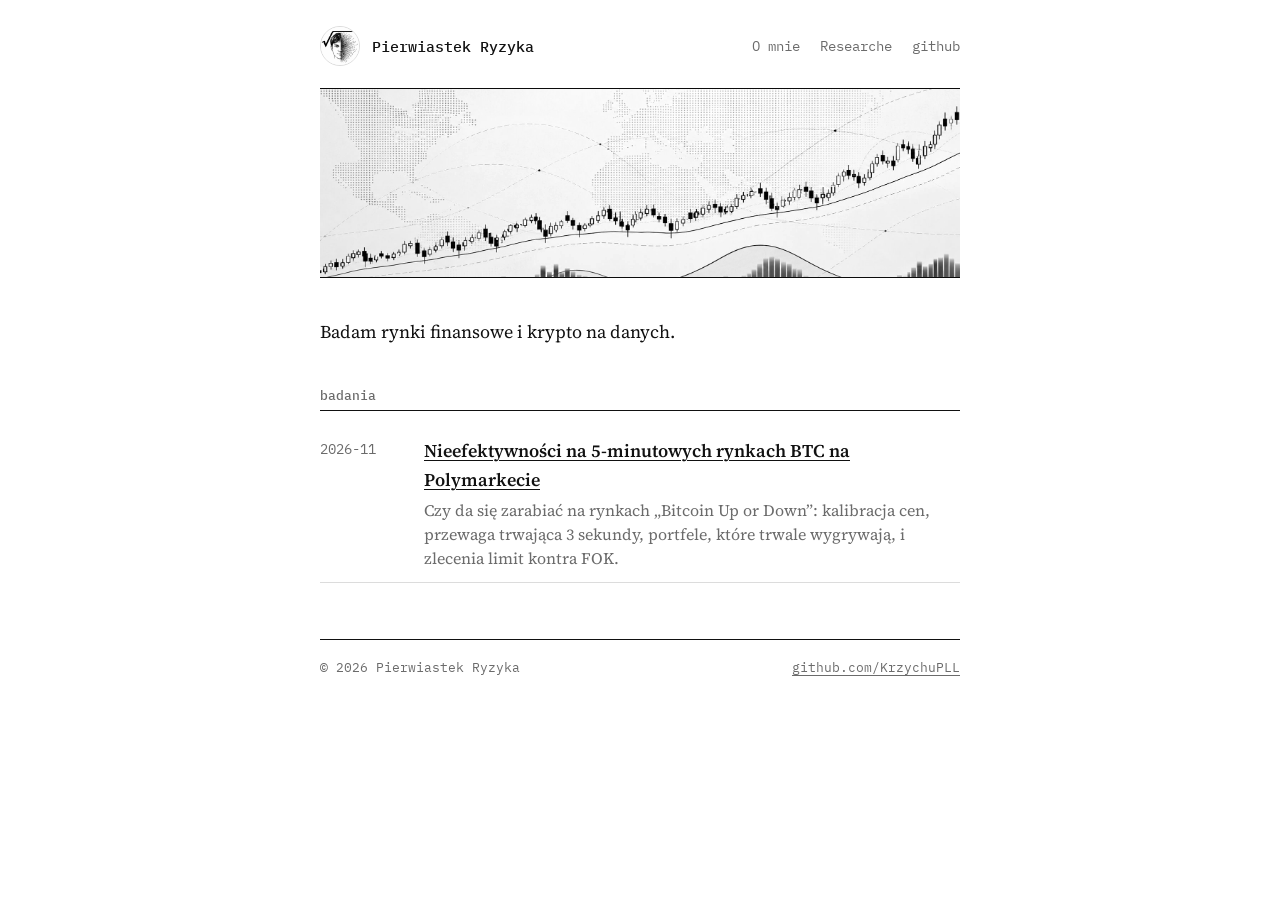
==== index.html @ 3b36719c "Artykuł: bezosobowo, nowa struktura, tylko reguła TWAP-60s Co-Authored-By: Claude Opus 5.5 <noreply@" ====
<!DOCTYPE html>
<html lang="pl">
<head>
<meta charset="utf-8">
<meta name="viewport" content="width=device-width, initial-scale=1">
<title>Pierwiastek Ryzyka</title>
<meta name="description" content="Badania rynków finansowych i krypto na danych.">
<link rel="icon" href="assets/favicon.png">
<link rel="apple-touch-icon" href="assets/apple-touch-icon.png">
<link rel="preconnect" href="https://fonts.googleapis.com"><link rel="preconnect" href="https://fonts.gstatic.com" crossorigin>
<link href="https://fonts.googleapis.com/css2?family=IBM+Plex+Mono:wght@400;500&family=Source+Serif+4:ital,opsz,wght@0,8..60,400;0,8..60,600;1,8..60,400&display=swap" rel="stylesheet">
<link rel="stylesheet" href="assets/style.css">
</head>
<body>
<div class="wrap">
  <header class="top">
    <a class="me" href="./"><img src="assets/logo.png" alt=""><span>Pierwiastek Ryzyka</span></a>
    <nav><a href="o-mnie/">O mnie</a><a href="#badania">Researche</a><a href="https://github.com/KrzychuPLL">github</a></nav>
  </header>
  <img class="banner" src="assets/banner.jpg" alt="">
</div>

<main class="wrap">
  <p>Badam rynki finansowe i krypto na danych.</p>

  <!-- Sekcja „O mnie”: do uzupełnienia. Wstaw tutaj <h2>O mnie</h2><p>…</p> -->

  <div class="label" id="badania">badania</div>
  <ul class="list">
    <li>
      <time datetime="2026-11">2026-11</time>
      <div>
        <a href="projekty/polymarket-5m/">Nieefektywności na 5-minutowych rynkach BTC na Polymarkecie</a>
        <p>Czy da się zarabiać na rynkach „Bitcoin Up or Down”: kalibracja cen, przewaga trwająca 3 sekundy, portfele, które trwale wygrywają, i zlecenia limit kontra FOK.</p>
      </div>
    </li>
  </ul>
</main>

<div class="wrap">
  <footer><span>© 2026 Pierwiastek Ryzyka</span><a href="https://github.com/KrzychuPLL">github.com/KrzychuPLL</a></footer>
</div>
</body>
</html>
---- assets/style.css ----
:root {
  --ink: #111;
  --muted: #6b6b6b;
  --line: #dcdcdc;
  --serif: "Source Serif 4", Georgia, "Times New Roman", serif;
  --mono: "IBM Plex Mono", ui-monospace, SFMono-Regular, Consolas, monospace;
}
* { box-sizing: border-box; }
html { -webkit-text-size-adjust: 100%; }
body { margin: 0; background: #fff; color: var(--ink); font: 18px/1.6 var(--serif); }
a { color: var(--ink); text-decoration: underline; text-decoration-thickness: 1px; text-underline-offset: 3px; }
a:hover { text-decoration-thickness: 2px; }
.wrap { max-width: 680px; margin: 0 auto; padding: 0 20px; }

/* nagłówek */
.top { display: flex; align-items: center; justify-content: space-between; padding: 26px 0 22px; font: 14px var(--mono); }
.top .me { display: flex; align-items: center; gap: 12px; text-decoration: none; }
.top .me img { width: 40px; height: 40px; border-radius: 50%; border: 1px solid var(--line); }
.top .me span { font-weight: 500; font-size: 15px; }
.top nav { display: flex; gap: 20px; }
.top nav a { text-decoration: none; color: var(--muted); white-space: nowrap; }
.top .me span { white-space: nowrap; }
.top nav a:hover, .top nav a.on { color: var(--ink); }

.banner { display: block; width: 100%; height: 190px; object-fit: cover; object-position: 50% 62%; border-top: 1px solid var(--ink); border-bottom: 1px solid var(--ink); margin: 0 0 40px; filter: grayscale(1) contrast(1.05); }

h1 { font-size: 34px; line-height: 1.2; font-weight: 600; letter-spacing: -.01em; margin: 0 0 10px; }
h2 { font-size: 22px; line-height: 1.3; font-weight: 600; margin: 44px 0 12px; }
h3 { font-size: 18px; font-weight: 600; margin: 26px 0 6px; }
p { margin: 0 0 16px; }
.meta { font: 13.5px/1.6 var(--mono); color: var(--muted); margin: 0 0 22px; }
.label { font: 500 13px var(--mono); text-transform: lowercase; color: var(--muted); margin: 40px 0 14px; border-bottom: 1px solid var(--ink); padding-bottom: 6px; }

/* lista badań */
.list { list-style: none; margin: 0; padding: 0; }
.list li { display: grid; grid-template-columns: 90px 1fr; gap: 14px; padding: 12px 0; border-bottom: 1px solid var(--line); }
.list time { font: 13.5px/1.9 var(--mono); color: var(--muted); }
.list a { font-weight: 600; }
.list p { margin: 4px 0 0; color: var(--muted); font-size: 16px; line-height: 1.5; }

/* artykuł */
.article h1 { font-size: 32px; }
.links { font: 14px var(--mono); margin: 0 0 30px; }
.links a { margin-right: 18px; }
ol.toc { font-size: 16px; padding-left: 22px; margin: 0 0 10px; }
ol.toc li { margin: 2px 0; }
blockquote { margin: 22px 0; padding: 2px 0 2px 18px; border-left: 2px solid var(--ink); }
blockquote p:last-child { margin-bottom: 0; }
.formula { font: 15px/1.7 var(--mono); border-top: 1px solid var(--line); border-bottom: 1px solid var(--line); padding: 12px 0; overflow-x: auto; margin: 0 0 16px; white-space: pre; }
figure { margin: 28px 0; }
figure img { width: 100%; display: block; }
figcaption { font-size: 15px; color: var(--muted); margin-top: 8px; }
table { width: 100%; border-collapse: collapse; margin: 14px 0 22px; font: 14.5px var(--mono); }
th, td { text-align: left; padding: 8px 6px; border-bottom: 1px solid var(--line); }
thead th { border-bottom: 1px solid var(--ink); font-weight: 500; }
td.n, th.n { text-align: right; font-variant-numeric: tabular-nums; }
sub { line-height: 0; }

footer { border-top: 1px solid var(--ink); margin-top: 56px; padding: 18px 0 48px; font: 13px/1.6 var(--mono); color: var(--muted); display: flex; justify-content: space-between; gap: 20px; flex-wrap: wrap; }
footer a { color: var(--muted); }

@media (max-width: 600px) {
  body { font-size: 17px; }
  h1, .article h1 { font-size: 27px; }
  .banner { height: 130px; margin-bottom: 30px; }
  .list li { grid-template-columns: 1fr; gap: 2px; }
  .top { flex-wrap: wrap; row-gap: 12px; padding: 20px 0 18px; }
  .top nav { width: 100%; gap: 22px; padding-left: 52px; }
  table { font-size: 13px; }
}
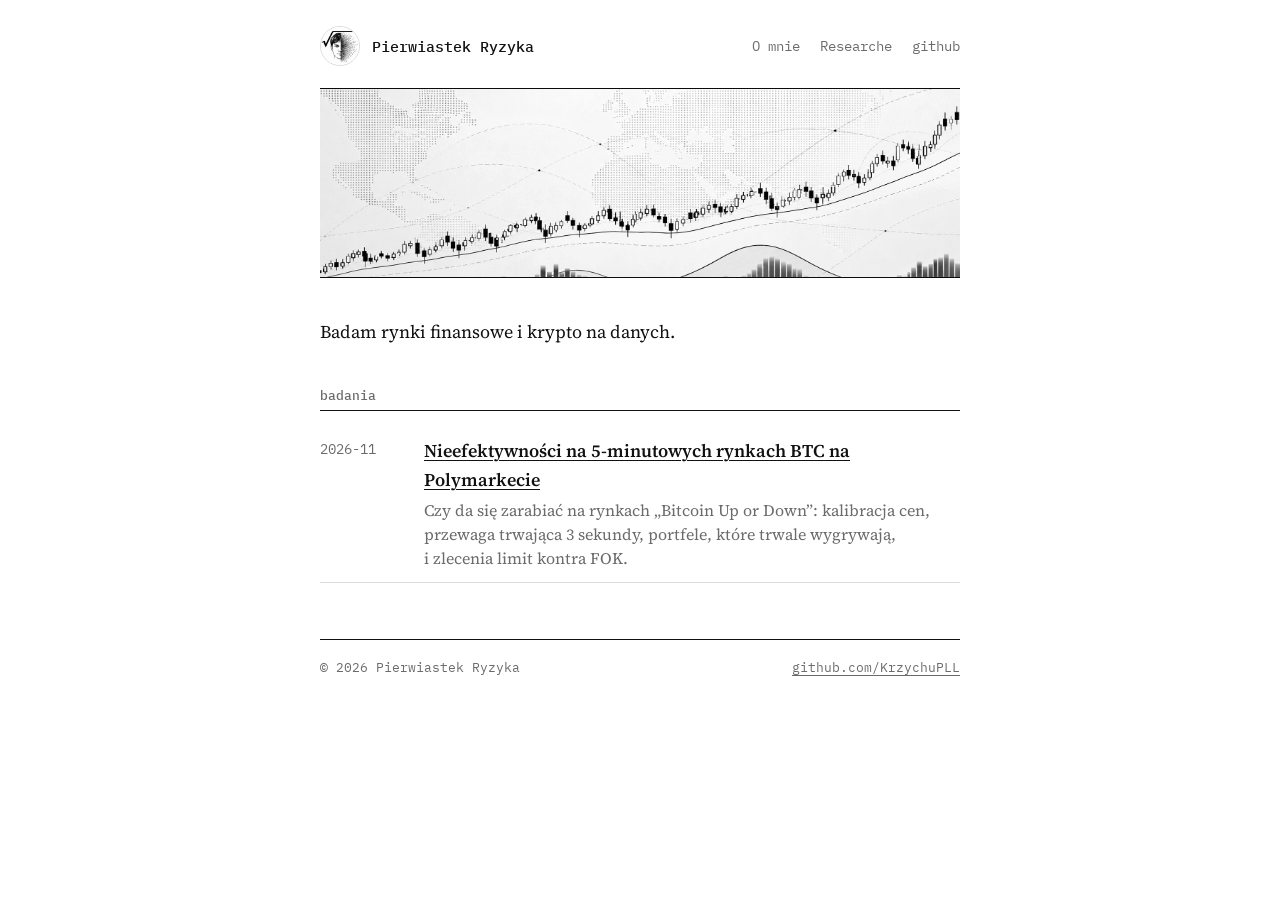
==== commit 023ccb53: "Justowanie tekstu i ochrona przed sierotami Co-Authored-By: Claude Opus 5.5 <noreply@anthropic.com> " ====
--- a/index.html
+++ b/index.html
@@ -40,5 +40,6 @@
 <div class="wrap">
   <footer><span>© 2026 Pierwiastek Ryzyka</span><a href="https://github.com/KrzychuPLL">github.com/KrzychuPLL</a></footer>
 </div>
+<script src="assets/typo.js"></script>
 </body>
 </html>
--- a/assets/style.css
+++ b/assets/style.css
@@ -39,6 +39,8 @@
 .list p { margin: 4px 0 0; color: var(--muted); font-size: 16px; line-height: 1.5; }
 
 /* artykuł */
+.article p, .article li, .article blockquote p { text-align: justify; hyphens: auto; -webkit-hyphens: auto; }
+.article p.meta, .article p.links { text-align: left; }
 .article h1 { font-size: 32px; }
 .links { font: 14px var(--mono); margin: 0 0 30px; }
 .links a { margin-right: 18px; }
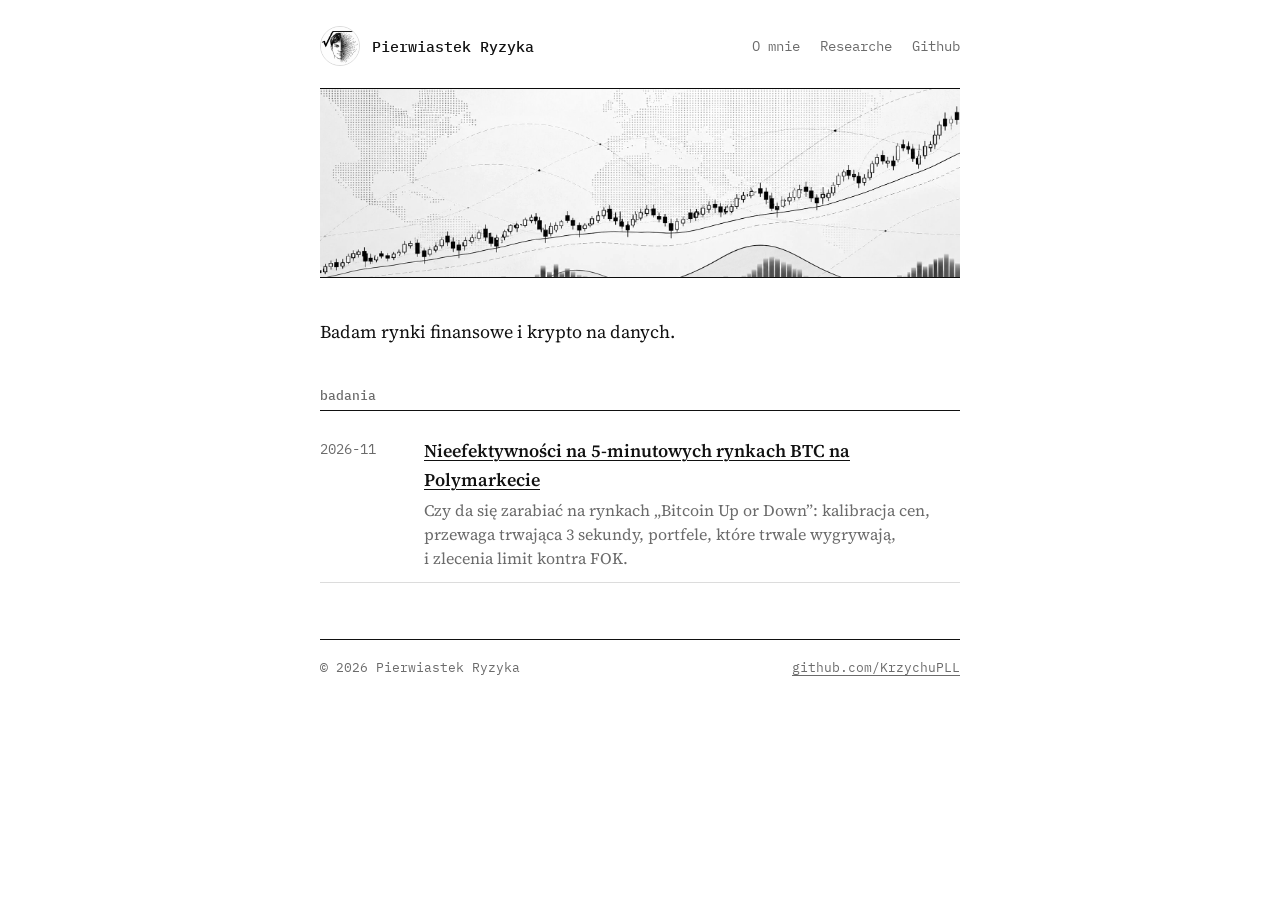
==== commit 3d67bdb0: "Correct 'github' to 'Github' in navigation" ====
--- a/index.html
+++ b/index.html
@@ -15,7 +15,7 @@
 <div class="wrap">
   <header class="top">
     <a class="me" href="./"><img src="assets/logo.png" alt=""><span>Pierwiastek Ryzyka</span></a>
-    <nav><a href="o-mnie/">O mnie</a><a href="#badania">Researche</a><a href="https://github.com/KrzychuPLL">github</a></nav>
+    <nav><a href="o-mnie/">O mnie</a><a href="#badania">Researche</a><a href="https://github.com/KrzychuPLL">Github</a></nav>
   </header>
   <img class="banner" src="assets/banner.jpg" alt="">
 </div>
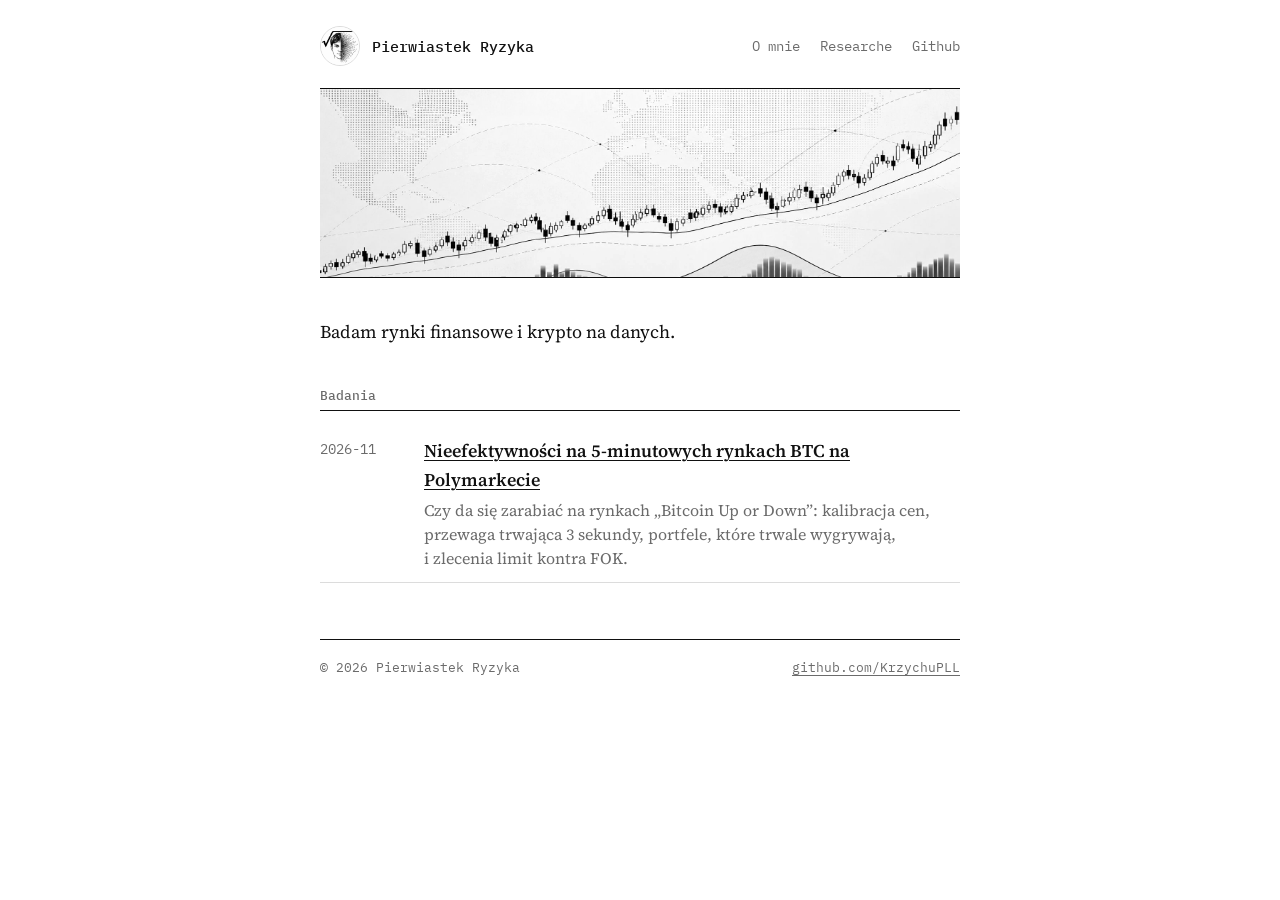
==== commit b86f09dd: "Capitalized section labels, fix TikTok link" ====
--- a/index.html
+++ b/index.html
@@ -25,7 +25,7 @@
 
   <!-- Sekcja „O mnie”: do uzupełnienia. Wstaw tutaj <h2>O mnie</h2><p>…</p> -->
 
-  <div class="label" id="badania">badania</div>
+  <div class="label" id="badania">Badania</div>
   <ul class="list">
     <li>
       <time datetime="2026-11">2026-11</time>
--- a/assets/style.css
+++ b/assets/style.css
@@ -29,7 +29,7 @@
 h3 { font-size: 18px; font-weight: 600; margin: 26px 0 6px; }
 p { margin: 0 0 16px; }
 .meta { font: 13.5px/1.6 var(--mono); color: var(--muted); margin: 0 0 22px; }
-.label { font: 500 13px var(--mono); text-transform: lowercase; color: var(--muted); margin: 40px 0 14px; border-bottom: 1px solid var(--ink); padding-bottom: 6px; }
+.label { font: 500 13px var(--mono); color: var(--muted); margin: 40px 0 14px; border-bottom: 1px solid var(--ink); padding-bottom: 6px; }
 
 /* lista badań */
 .list { list-style: none; margin: 0; padding: 0; }
@@ -37,6 +37,11 @@
 .list time { font: 13.5px/1.9 var(--mono); color: var(--muted); }
 .list a { font-weight: 600; }
 .list p { margin: 4px 0 0; color: var(--muted); font-size: 16px; line-height: 1.5; }
+
+/* kanały */
+.channels { list-style: none; margin: 4px 0 0; padding: 0; font: 15px/1.6 var(--mono); }
+.channels li { display: grid; grid-template-columns: 90px 1fr; padding: 6px 0; border-bottom: 1px solid var(--line); }
+.channels li span { color: var(--muted); }
 
 /* artykuł */
 .article p, .article li, .article blockquote p { text-align: justify; hyphens: auto; -webkit-hyphens: auto; }
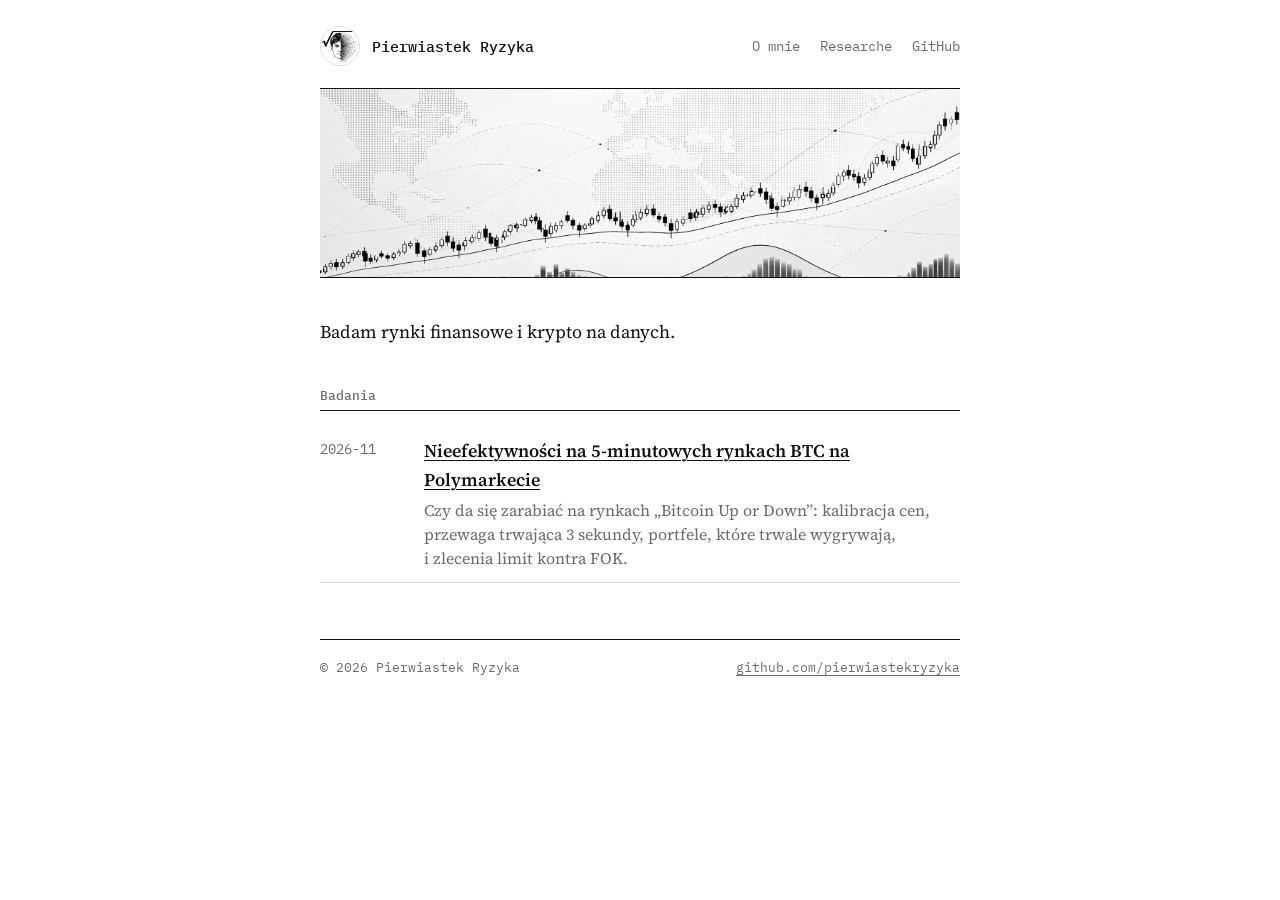
==== commit a68415c9: "GitHub link and account name" ====
--- a/index.html
+++ b/index.html
@@ -4,7 +4,7 @@
 <meta charset="utf-8">
 <meta name="viewport" content="width=device-width, initial-scale=1">
 <title>Pierwiastek Ryzyka</title>
-<meta name="description" content="Badania rynków finansowych i krypto na danych.">
+<meta name="description" content="Analiza ilościowa i statystyka rynków kapitałowych & crypto .">
 <link rel="icon" href="assets/favicon.png">
 <link rel="apple-touch-icon" href="assets/apple-touch-icon.png">
 <link rel="preconnect" href="https://fonts.googleapis.com"><link rel="preconnect" href="https://fonts.gstatic.com" crossorigin>
@@ -15,7 +15,7 @@
 <div class="wrap">
   <header class="top">
     <a class="me" href="./"><img src="assets/logo.png" alt=""><span>Pierwiastek Ryzyka</span></a>
-    <nav><a href="o-mnie/">O mnie</a><a href="#badania">Researche</a><a href="https://github.com/KrzychuPLL">Github</a></nav>
+    <nav><a href="o-mnie/">O mnie</a><a href="#badania">Researche</a><a href="https://github.com/pierwiastekryzyka">GitHub</a></nav>
   </header>
   <img class="banner" src="assets/banner.jpg" alt="">
 </div>
@@ -38,7 +38,7 @@
 </main>
 
 <div class="wrap">
-  <footer><span>© 2026 Pierwiastek Ryzyka</span><a href="https://github.com/KrzychuPLL">github.com/KrzychuPLL</a></footer>
+  <footer><span>© 2026 Pierwiastek Ryzyka</span><a href="https://github.com/pierwiastekryzyka">github.com/pierwiastekryzyka</a></footer>
 </div>
 <script src="assets/typo.js"></script>
 </body>
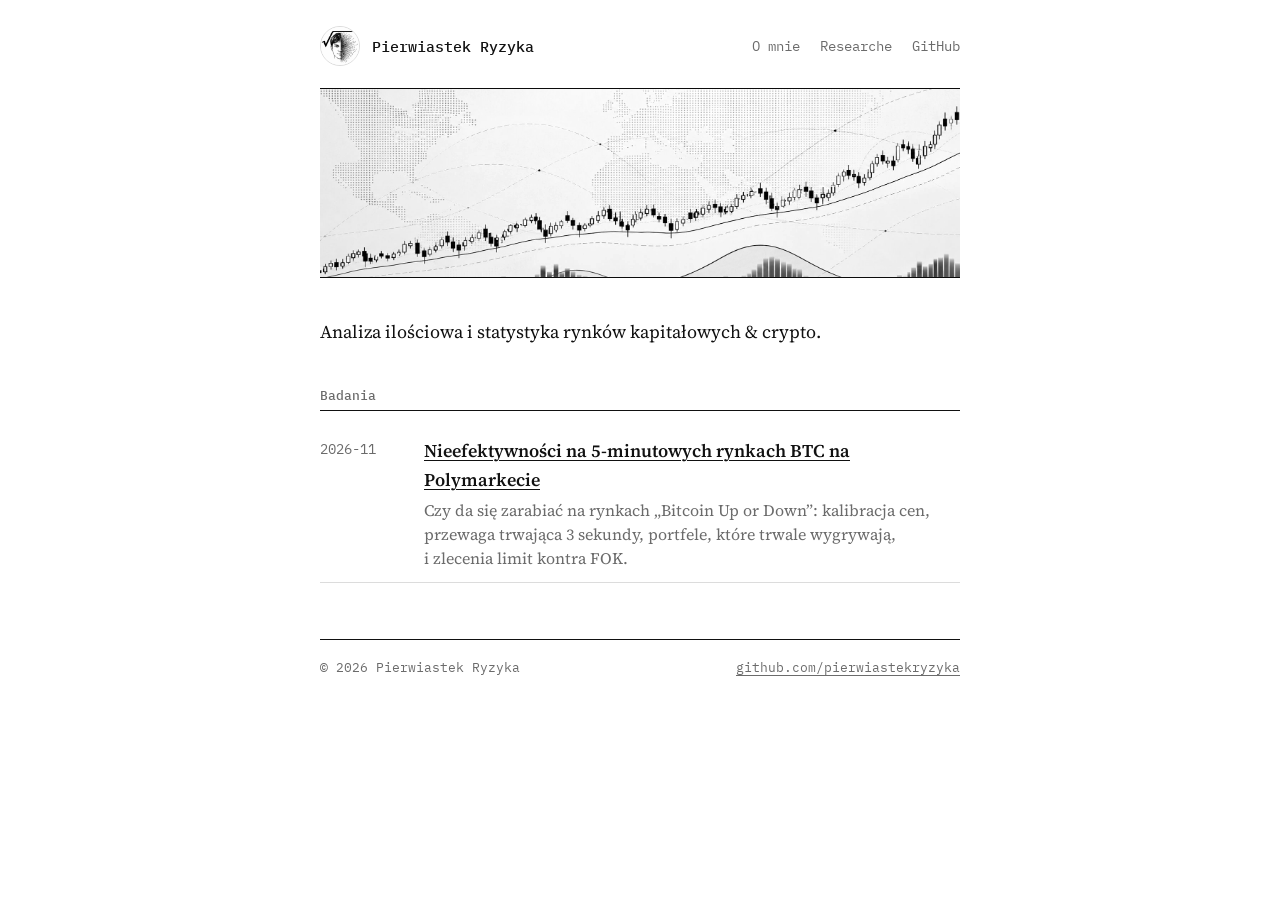
==== commit 5e85f689: "Update paragraph text in index.html" ====
--- a/index.html
+++ b/index.html
@@ -21,7 +21,7 @@
 </div>
 
 <main class="wrap">
-  <p>Badam rynki finansowe i krypto na danych.</p>
+  <p>Analiza ilościowa i statystyka rynków kapitałowych & crypto.</p>
 
   <!-- Sekcja „O mnie”: do uzupełnienia. Wstaw tutaj <h2>O mnie</h2><p>…</p> -->
 
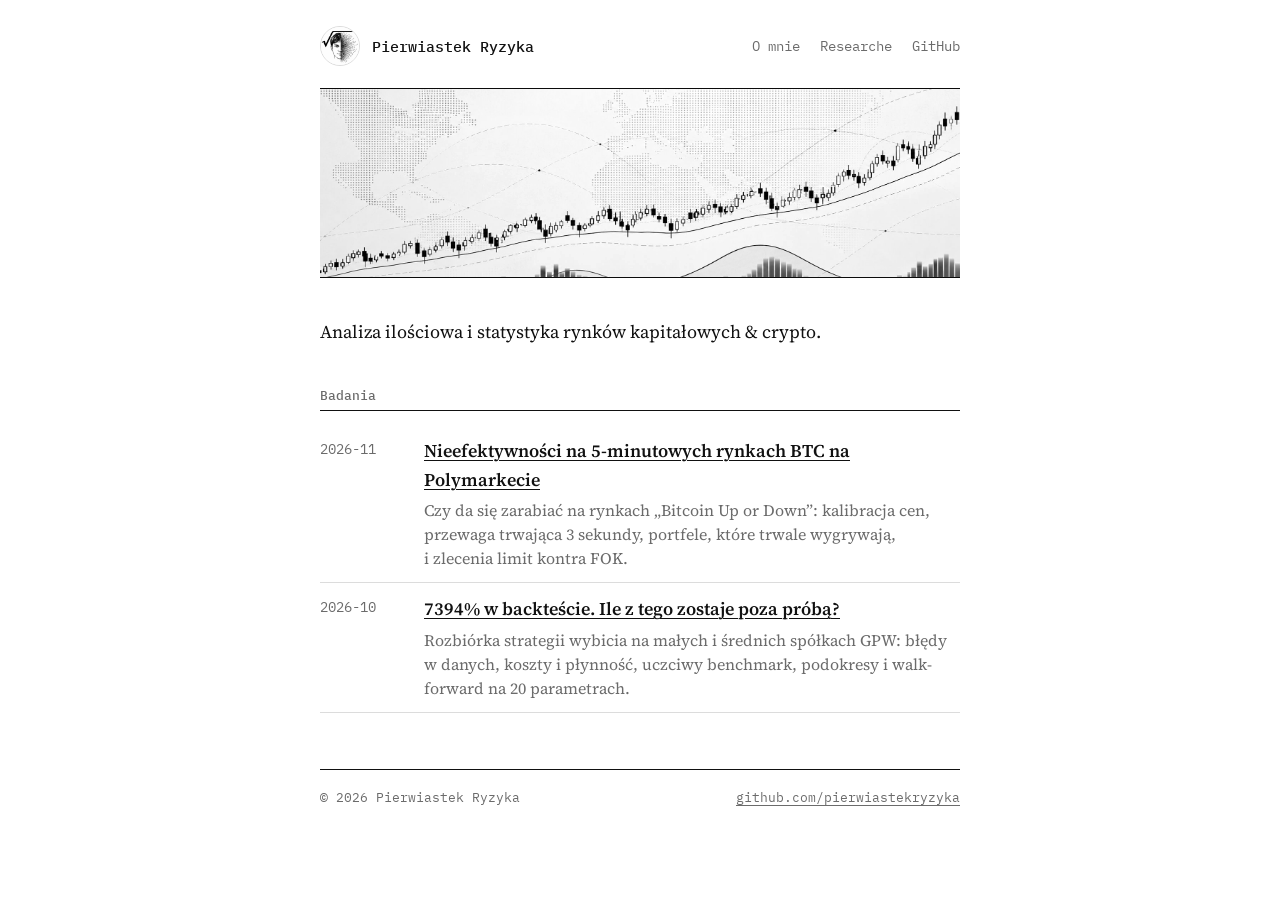
==== commit eb74dd86: "Research: strategia wybicia na GPW i walk-forward" ====
--- a/index.html
+++ b/index.html
@@ -34,6 +34,13 @@
         <p>Czy da się zarabiać na rynkach „Bitcoin Up or Down”: kalibracja cen, przewaga trwająca 3 sekundy, portfele, które trwale wygrywają, i zlecenia limit kontra FOK.</p>
       </div>
     </li>
+    <li>
+      <time datetime="2026-10">2026-10</time>
+      <div>
+        <a href="projekty/momentum-gpw/">7394% w backteście. Ile z tego zostaje poza próbą?</a>
+        <p>Rozbiórka strategii wybicia na małych i średnich spółkach GPW: błędy w danych, koszty i płynność, uczciwy benchmark, podokresy i walk-forward na 20 parametrach.</p>
+      </div>
+    </li>
   </ul>
 </main>
 
